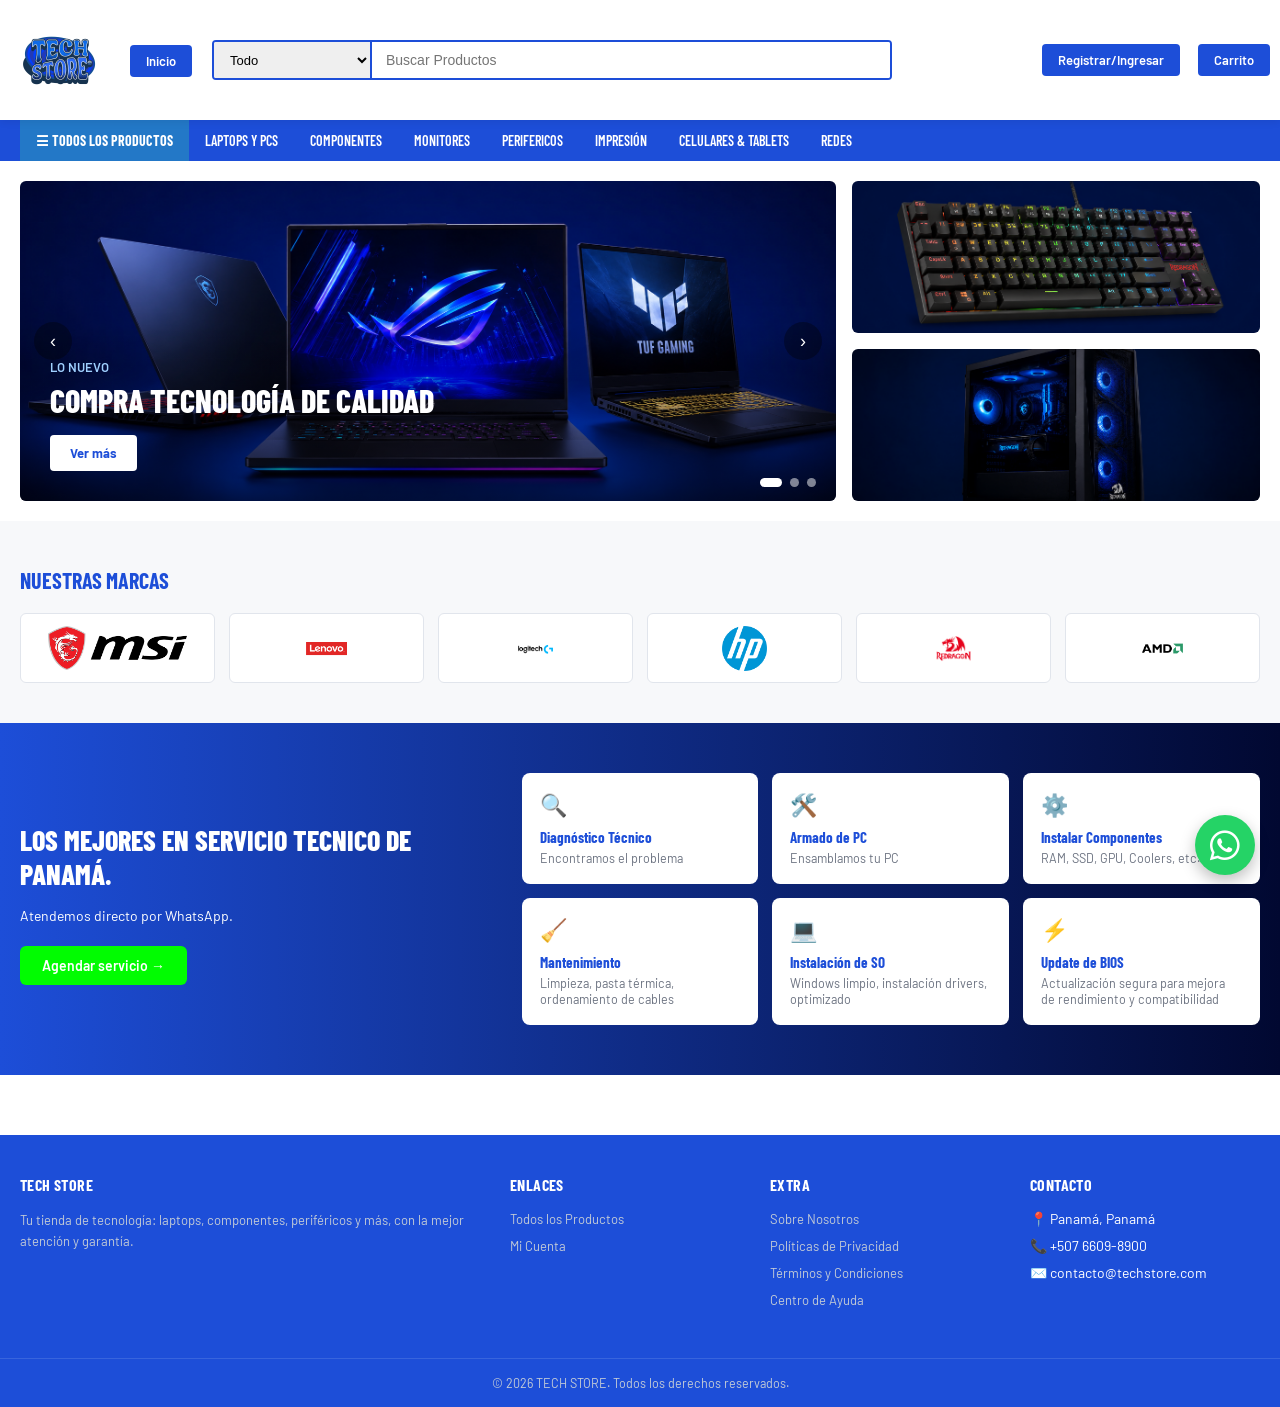
==== index.html @ d8dd5a3b "initial commit" ====
<!DOCTYPE html>
<html lang="es">
<head>
<meta charset="UTF-8">
<meta name="viewport" content="width=device-width, initial-scale=1.0">
<title>TECH STORE</title>

<link href="https://fonts.googleapis.com/css2?family=Barlow+Condensed:wght@400;600;700;800&family=Barlow:wght@300;400;500;600&display=swap" rel="stylesheet">
<link rel="stylesheet" href="estilo.css">
<link rel="stylesheet" href="https://cdnjs.cloudflare.com/ajax/libs/font-awesome/6.7.2/css/all.min.css">
</head>

<body>

<!-- PARTE SUPERIOR DEL HEADER -->
<header>
  <div class="interior-encabezado">

    <div class="logo">
      <img src="/imagenes/Blessica Bar & Resto.png" alt="TECH STORE">
    </div>
    <div>
      <a href="index.html" class="boton-inicio">Inicio</a>
    </div>

    <div class="barra-busqueda">
      <select id="categoria-filtro-inicio">
        <option value="">Todo</option>
        <option value="laptops">Laptops y PCs</option>
        <option value="componentes">Componentes</option>
        <option value="monitores">Monitores</option>
        <option value="perifericos">Perifericos</option>
        <option value="impresion">Impresión</option>
        <option value="celulares">Celulares & Tablets</option>
        <option value="redes">Redes</option>
      </select>
      <input type="text" id="busqueda-input-inicio" placeholder="Buscar Productos">
    </div>

    <div class="acciones-encabezado">
      <a href="usuario/usuario.html" class="boton-cuenta">Registrar/Ingresar</a>
      <a href="carrito/carrito.html" class="boton-carrito">Carrito</a>
    </div>

  </div>
</header>

<!-- BARRA DE LAS CATEGORIAS -->
<nav>
  <div class="interior-nav">
    <a href="catalogo/catalogo.html" class="todas-categorias">☰ Todos los Productos</a>
    <a href="#">Laptops y PCs</a>
    <a href="#">Componentes</a>
    <a href="#">Monitores</a>
    <a href="#">Perifericos</a>
    <a href="#">Impresión</a>
    <a href="#">Celulares & Tablets</a>
    <a href="#">Redes</a>
  </div>
</nav>

<!-- BANNER / CARRUSEL DE INICIO -->
<section class="seccion-hero">
 <div class="interior-hero">

  <div class="carrusel-hero">
    <div class="carrusel-pista">

      <div class="carrusel-diapositiva" style="background-image:url('/imagenes/ChatGPT Image 12 jul 2026, 20_25_32.png')">
        <div class="texto-hero">
          <span class="etiqueta-hero">Lo nuevo</span>
          <h2>COMPRA TECNOLOGÍA DE CALIDAD</h2>
          <a href="catalogo/catalogo.html" class="boton-hero">Ver más</a>
        </div>
      </div>

      <div class="carrusel-diapositiva" style="background-image:url('/imagenes/601c5dcf-be89-4524-ac07-4ed17ee5a08f.png')">
        <div class="texto-hero">
          <a href="catalogo/catalogo.html" class="boton-hero">Ver más</a>
        </div>
      </div>

       <div class="carrusel-diapositiva" style="background-image:url('/imagenes/ChatGPT Image 14 jul 2026, 16_11_12.png')">
        <div class="texto-hero">
          <a href="catalogo/catalogo.html" class="boton-hero">Ver más</a>
        </div>
      </div>

    </div>

    <button class="carrusel-flecha carrusel-flecha-izq" aria-label="Anterior">‹</button>
    <button class="carrusel-flecha carrusel-flecha-der" aria-label="Siguiente">›</button>
    <div class="carrusel-puntos"></div>
  </div>

  <div class="lateral-hero">
    <div class="tarjeta-lateral lateral-1"></div>
    <div class="tarjeta-lateral lateral-2"></div>
  </div>

 </div>
</section>

<!-- MARCAS -->
<section class="seccion-marcas">
  <div class="interior-marcas">
    <h3>NUESTRAS MARCAS</h3>
    <div class="cuadricula-marcas">
      <div class="tarjeta-marca"><img src="/imagenes/msi-logo-1.png" alt="MSI"></div>
      <div class="tarjeta-marca"><img src="/imagenes/lenovo-logo-png_seeklogo-267847.png" alt="LENOVO"></div>
      <div class="tarjeta-marca"><img src="/imagenes/logitech-logo-01.png" alt="LOGITECH"></div>
      <div class="tarjeta-marca"><img src="/imagenes/HP_logo_2012.svg.webp" alt="HP"></div>
      <div class="tarjeta-marca"><img src="/imagenes/redragon.png" alt="REDDRAGON"></div>
      <div class="tarjeta-marca"><img src="/imagenes/amd-4-logo-png-transparent.png" alt="AMD"></div>
    </div>
  </div>
</section>

<!-- SERVICIOS -->
<section class="seccion-servicios">
  <div class="interior-servicios">

    <div class="texto-servicios">
      <h2>LOS MEJORES EN SERVICIO TECNICO DE PANAMÁ.</h2>
      <p>Atendemos directo por WhatsApp.</p>
      <a href="https://wa.me/50766088929" class="boton-servicios" target="_blank">Agendar servicio →</a>
    </div>

    <div class="cuadricula-servicios">
      <div class="tarjeta-servicio">
        <span class="icono-servicio">🔍</span>
        <h4>Diagnóstico Técnico</h4>
        <p>Encontramos el problema</p>
      </div>
      <div class="tarjeta-servicio">
        <span class="icono-servicio">🛠️</span>
        <h4>Armado de PC</h4>
        <p>Ensamblamos tu PC</p>
      </div>
      <div class="tarjeta-servicio">
        <span class="icono-servicio">⚙️</span>
        <h4>Instalar Componentes</h4>
        <p>RAM, SSD, GPU, Coolers, etc.</p>
      </div>
      <div class="tarjeta-servicio">
        <span class="icono-servicio">🧹</span>
        <h4>Mantenimiento</h4>
        <p>Limpieza, pasta térmica, ordenamiento de cables</p>
      </div>
      <div class="tarjeta-servicio">
        <span class="icono-servicio">💻</span>
        <h4>Instalación de SO</h4>
        <p>Windows limpio, instalación drivers, optimizado</p>
      </div>
      <div class="tarjeta-servicio">
        <span class="icono-servicio">⚡</span>
        <h4>Update de BIOS</h4>
        <p>Actualización segura para mejora de rendimiento y compatibilidad</p>
      </div>
    </div>
  </div>
</section>

<!-- FOOTER -->
<footer class="pie-pagina">
  <div class="interior-pie">

    <div class="columna-pie">
      <h4>TECH STORE</h4>
      <p>Tu tienda de tecnología: laptops, componentes, periféricos y más, con la mejor atención y garantía.</p>
    </div>

    <div class="columna-pie">
      <h4>Enlaces</h4>
      <ul>
        <li><a href="catalogo/catalogo.html">Todos los Productos</a></li>
        <li><a href="usuario/usuario.html">Mi Cuenta</a></li>
      </ul>
    </div>

    <div class="columna-pie">
      <h4>Extra</h4>
      <ul>
        <li><a href="#">Sobre Nosotros</a></li>
        <li><a href="#">Políticas de Privacidad</a></li>
        <li><a href="#">Términos y Condiciones</a></li>
        <li><a href="#">Centro de Ayuda</a></li>
      </ul>
    </div>

    <div class="columna-pie">
      <h4>Contacto</h4>
      <ul>
        <li>📍 Panamá, Panamá</li>
        <li>📞 +507 6609-8900</li>
        <li>✉️ contacto@techstore.com</li>
      </ul>
    </div>

  </div>

  <div class="pie-inferior">
    <p>© 2026 TECH STORE. Todos los derechos reservados.</p>
  </div>
</footer>

<!-- BOTON FLOTANTE WHATSAPP -->
<a href="https://wa.me/50766098900" class="whatsapp-flotante" target="_blank">
    <i class="fa-brands fa-whatsapp"></i>
</a>

<script src="carrusel.js"></script>
<script src="carrito/carrito.js"></script>
<script src="busqueda-inicio.js"></script>
</body>
</html>
---- estilo.css ----
:root{
    --color-fondo:#ffffff;
    --color-fondo-header:#ffffff;
    --color-primario:#1D4ED8;
    --color-nav:#1D4ED8;
    --color-boton-hover:#2378c7;
}

*{
    margin:0;
    padding:0;
    box-sizing:border-box;
}

body{
    font-family:'Barlow',sans-serif;
    background:var(--color-fondo);
    color:#ffffff;
    font-size:14px;
}

a{
    text-decoration:none;
    color:inherit;
}

header{
    background:var(--color-fondo-header);
    padding:10px 0;
    position:sticky;
    top:0;
    z-index:100;
    box-shadow:0 2px 8px rgba(0,0,0,.07);
}

.interior-encabezado{
    max-width:1280px;
    margin:0 auto;
    padding:0 10px;
    display:flex;
    align-items:center;
    gap:20px;
}

.logo{
    min-width:100px;
}

.logo img{
    width:100px;
    height:100px;
    display:block;
}

.barra-busqueda{
    flex:1;
    display:flex;
    border:2px solid var(--color-primario);
    border-radius:4px;
    overflow:hidden;
    max-width:680px;
}

.barra-busqueda select{
    border:none;
    border-right:2px solid var(--color-primario);
    padding:0 12px;
    font-size:13px;
    outline:none;
    cursor:pointer;
}

.barra-busqueda input{
    flex:1;
    border:none;
    padding:10px 14px;
    font-size:14px;
    outline:none;
}

.barra-busqueda button{
    border:none;
    background:var(--color-primario);
    color:#ffffff;
    padding:0 18px;
    cursor:pointer;
    font-size:16px;
}

.acciones-encabezado{
    display:flex;
    align-items:center;
    gap:18px;
    margin-left:auto;
}

.boton-cuenta,
.boton-carrito,
.boton-inicio{
    background:var(--color-primario);
    color:white;
    padding:8px 16px;
    border-radius:4px;
    font-size:13px;
    font-weight:600;
    cursor:pointer;
}

nav{
    background:var(--color-nav);
}

.interior-nav{
    max-width:1280px;
    margin:0 auto;
    padding:0 20px;
    display:flex;
    align-items:center;
}

.interior-nav a{
    color:#ffffff;
    font-family:'Barlow Condensed',sans-serif;
    font-size:14px;
    font-weight:600;
    text-transform:uppercase;
    padding:12px 16px;
    display:block;
    transition:.2s;
}

.interior-nav a:hover,
.interior-nav a.activo{
    background:var(--color-boton-hover);
    color:#ffffff;
}

.interior-nav .todas-categorias{
    background:var(--color-boton-hover);
    color:#ffffff;
    font-weight:700;
}


/* ===== HERO / CARRUSEL ===== */

.seccion-hero{
    max-width:1280px;
    margin:0 auto;
    padding:20px;
}

.interior-hero{
    display:grid;
    grid-template-columns:2fr 1fr;
    gap:16px;
}

.carrusel-hero{
    position:relative;
    border-radius:6px;
    min-height:320px;
    overflow:hidden;
}

.carrusel-pista{
    display:flex;
    height:100%;
    min-height:320px;
    transition:transform .6s ease;
}

.carrusel-diapositiva{
    position:relative;
    flex:0 0 100%;
    min-height:320px;
    background-size:cover;
    background-position:center;
    display:flex;
    align-items:flex-end;
    padding:30px;
}

.carrusel-diapositiva::before{
    content:"";
    position:absolute;
    inset:0;
    background:linear-gradient(0deg, rgba(0,0,0,.55) 0%, rgba(0,0,0,0) 55%);
}

.texto-hero{
    position:relative;
    z-index:2;
}

.etiqueta-hero{
    display:block;
    color:#9fd0ff;
    font-size:13px;
    font-weight:600;
    text-transform:uppercase;
    margin-bottom:6px;
}

.texto-hero h2{
    font-family:'Barlow Condensed',sans-serif;
    font-weight:800;
    font-size:32px;
    color:#ffffff;
    margin-bottom:16px;
}

.boton-hero{
    display:inline-block;
    background:#ffffff;
    color:var(--color-primario);
    padding:10px 20px;
    border-radius:4px;
    font-size:13px;
    font-weight:700;
}

.carrusel-flecha{
    position:absolute;
    top:50%;
    transform:translateY(-50%);
    width:38px;
    height:38px;
    border:none;
    border-radius:50%;
    background:rgba(0,0,0,.35);
    color:#ffffff;
    font-size:18px;
    cursor:pointer;
    z-index:3;
    display:flex;
    align-items:center;
    justify-content:center;
    transition:.2s;
}

.carrusel-flecha:hover{
    background:rgba(0,0,0,.6);
}

.carrusel-flecha-izq{ left:14px; }
.carrusel-flecha-der{ right:14px; }

.carrusel-puntos{
    position:absolute;
    bottom:14px;
    right:20px;
    display:flex;
    gap:8px;
    z-index:3;
}

.carrusel-punto{
    width:9px;
    height:9px;
    border-radius:50%;
    background:rgba(255,255,255,.5);
    border:none;
    cursor:pointer;
    padding:0;
    transition:.2s;
}

.carrusel-punto.activo{
    background:#ffffff;
    width:22px;
    border-radius:5px;
}

.lateral-hero{
    display:flex;
    flex-direction:column;
    gap:16px;
}

.tarjeta-lateral{
    border-radius:6px;
    flex:1;
    min-height:150px;
    background-size:cover;
    background-position:center;
}

.lateral-1{
    background-image:url('/imagenes/ChatGPT Image 12 jul 2026, 20_22_47.png');
}

.lateral-2{
    background-image:url('/imagenes/14 jul 2026, 16_07_28.png');
}

@media (max-width:860px){
    .interior-hero{ grid-template-columns:1fr; }
}


/* ===== MARCAS ===== */
.seccion-marcas{
    background:#f7f8fa;
    padding:40px 0;
}

.interior-marcas{
    max-width:1280px;
    margin:0 auto;
    padding:0 20px;
}

.interior-marcas h3{
    font-family:'Barlow Condensed',sans-serif;
    font-weight:700;
    font-size:22px;
    color:var(--color-primario);
    margin:6px 0 20px;
}

.cuadricula-marcas{
    display:grid;
    grid-template-columns:repeat(6,1fr);
    gap:14px;
    justify-content:center;
}

.tarjeta-marca{
    background:#ffffff;
    border:1px solid #E1E5EC;
    border-radius:6px;
    height:70px;
    display:flex;
    align-items:center;
    justify-content:center;
    padding:8px;
}

.tarjeta-marca img{
    max-width:80%;
    max-height:45px;
    object-fit:contain;
}

@media (max-width:860px){
    .cuadricula-marcas{ grid-template-columns:repeat(4,1fr); }
}


/* ===== SERVICIOS ===== */
.seccion-servicios{
    background:linear-gradient(90deg,#1D4ED8,#010831);
    padding:50px 0;
}

.interior-servicios{
    max-width:1280px;
    margin:0 auto;
    padding:0 20px;
    display:grid;
    grid-template-columns:1fr 1.6fr;
    gap:40px;
    align-items:center;
}

.texto-servicios h2{
    font-family:'Barlow Condensed',sans-serif;
    font-weight:800;
    font-size:28px;
    color:#ffffff;
    margin:10px 0 14px;
}

.texto-servicios p{
    font-size:14px;
    color:#ffffff;
    margin-bottom:20px;
    line-height:1.5;
}

.boton-servicios{
    display:inline-block;
    background:#01fc01;
    color:#ffffff;
    padding:11px 22px;
    border-radius:6px;
    font-size:14px;
    font-weight:600;
}

.cuadricula-servicios{
    display:grid;
    grid-template-columns:repeat(3,1fr);
    gap:14px;
}

.tarjeta-servicio{
    background:#ffffff;
    border-radius:8px;
    padding:18px;
}

.icono-servicio{
    display:block;
    font-size:22px;
    margin-bottom:10px;
}

.tarjeta-servicio h4{
    font-family:'Barlow Condensed',sans-serif;
    font-weight:700;
    font-size:15px;
    color:var(--color-primario);
    margin-bottom:4px;
}

.tarjeta-servicio p{
    font-size:12.5px;
    color:#6b7280;
}

@media (max-width:860px){
    .interior-servicios{ grid-template-columns:1fr; }
    .cuadricula-servicios{ grid-template-columns:1fr 1fr; }
}


/* ===== FOOTER ===== */
.pie-pagina{
    background:var(--color-primario);
    color:#ffffff;
    margin-top:60px;
}

.interior-pie{
    max-width:1280px;
    margin:0 auto;
    padding:40px 20px;
    display:grid;
    grid-template-columns:2fr 1fr 1fr 1fr;
    gap:30px;
}

.columna-pie h4{
    font-family:'Barlow Condensed',sans-serif;
    font-weight:700;
    font-size:16px;
    text-transform:uppercase;
    letter-spacing:.4px;
    margin-bottom:16px;
    color:#ffffff;
}

.columna-pie p{
    font-size:13px;
    line-height:1.6;
    color:#c3cbd6;
}

.columna-pie ul{
    list-style:none;
}

.columna-pie ul li{
    margin-bottom:10px;
}

.columna-pie ul li a{
    font-size:13px;
    color:#c3cbd6;
}

.columna-pie ul li a:hover{
    color:var(--color-boton-hover);
}

.pie-inferior{
    border-top:1px solid rgba(255,255,255,.12);
    padding:16px 20px;
    text-align:center;
}

.pie-inferior p{
    font-size:12.5px;
    color:#c3cbd6;
}

@media (max-width:860px){
    .interior-pie{ grid-template-columns:1fr 1fr; }
}


/* ===== WHATSAPP FLOTANTE ===== */
.whatsapp-flotante{
    position:fixed;
    bottom:25px;
    right:25px;
    width:60px;
    height:60px;
    background:#25D366;
    border-radius:50%;
    display:flex;
    align-items:center;
    justify-content:center;
    box-shadow:0 6px 15px rgba(0,0,0,.25);
    z-index:9999;
    transition:transform .3s ease;
}

.whatsapp-flotante:hover{
    transform:scale(1.1);
}

.whatsapp-flotante i{
    color:#fff;
    font-size:34px;
}
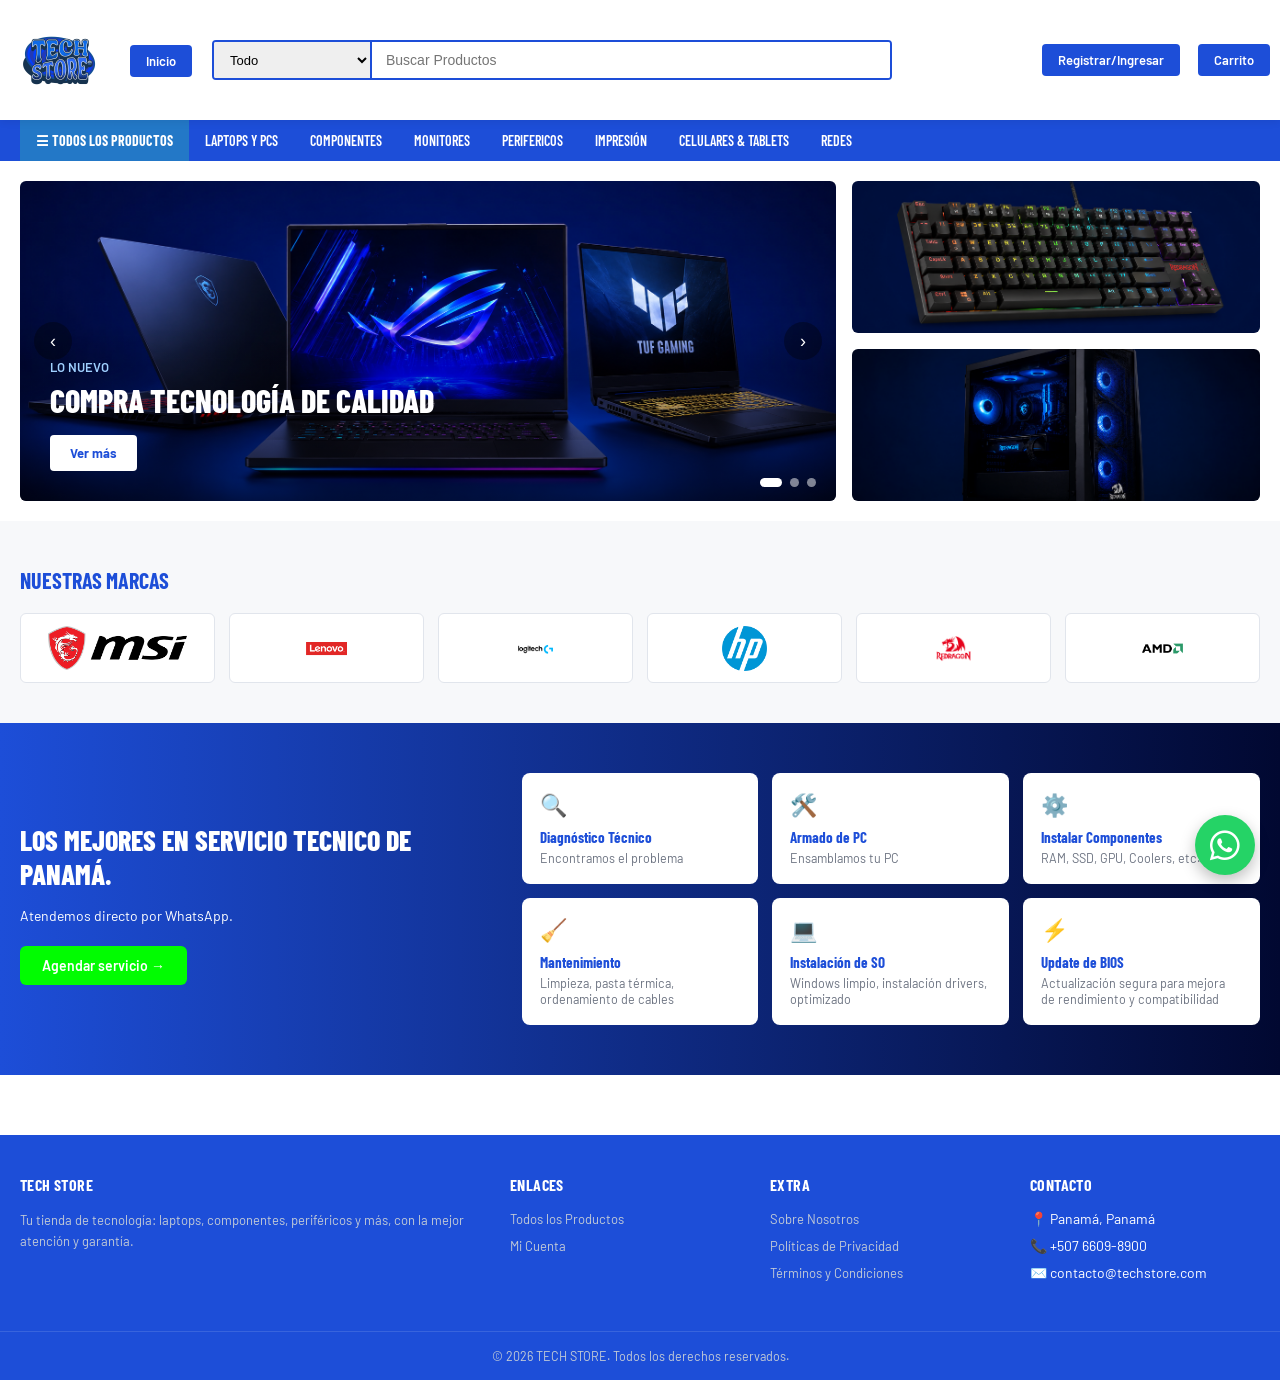
==== commit 250b3cbd: "Actualizar footer del index.html con enlaces a la página de información" ====
--- a/index.html
+++ b/index.html
@@ -181,10 +181,9 @@
     <div class="columna-pie">
       <h4>Extra</h4>
       <ul>
-        <li><a href="#">Sobre Nosotros</a></li>
-        <li><a href="#">Políticas de Privacidad</a></li>
-        <li><a href="#">Términos y Condiciones</a></li>
-        <li><a href="#">Centro de Ayuda</a></li>
+        <li><a href="info/info.html">Sobre Nosotros</a></li>
+        <li><a href="info/info.html">Políticas de Privacidad</a></li>
+        <li><a href="info/info.html">Términos y Condiciones</a></li>
       </ul>
     </div>
 
